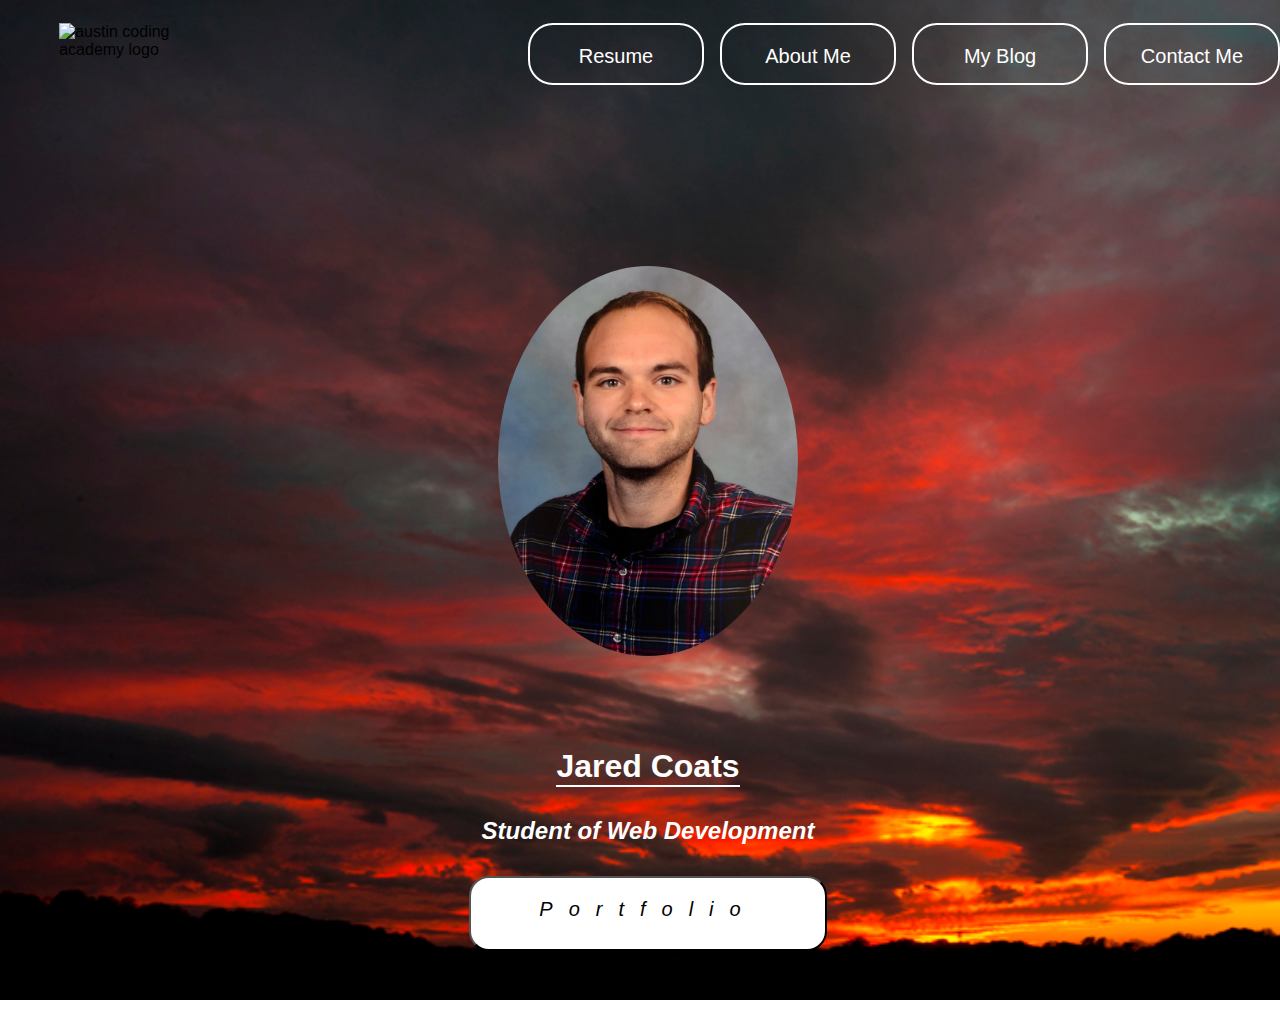
==== myPortfolio/index.html @ d68da70c "initial myPortfolio commit" ====
<!DOCTYPE html>
  <html lang="en">
  <head>
    <meta charset="UTF-8">
    <meta name="viewport" content="width=device-width, initial-scale=1.0">
    <meta http-equiv="X-UA-Compatible" content="ie=edge">
    <link rel="stylesheet" href="./style.css">
    <title>My Portfolio</title>
  </head>
    <body>
    <header>
        <img src="https://cdn.evbuc.com/eventlogos/188084824/acastandardcirclefullname.png" class="logo" alt="austin coding academy logo">
        <nav>
            <a class="has-border">Resume</a> 
            <a class="has-border">About Me</a> 
            <a class="has-border">My Blog</a> 
            <a class="has-border">Contact Me</a>
            </nav>
     </header>
     <main>
        <img src="./myProfilePic.jpg" id="profile-pic" alt="Head shot of Me">
        <h1>Jared Coats</h1>
        <h2>Student of Web Development</h2>
        <button id="portfolio">Portfolio</button>
        <a class="small-text" href="https://austincodingacademy.com/">© Austin Coding Academy</a>
     </main>
    </body>
  </html>
---- myPortfolio/style.css ----
body {
    font-family: Arial, Helvetica, sans-serif;
    background-image: url(./cloudy_sunset.jpg);
    background-repeat: no-repeat;
    background-size: 1600px 1000px;
    width: 100vw;
    height: 100vh;
  }
  /* What kind of selector is this? */
  .logo {
    width: 150px;
    height: 150px;
    margin: 3% 10%;
  }

  header {
    display: grid;
    grid-template-columns: 40% 60%;
    width: 100%;
  }

  main {
    height: auto;
    width: 100%;
    display: grid;
    grid-template-columns: 30% 40% 30%;
  }

  /* This is an element within an element selector */ 
  nav > a {
    margin: 2% 1% 3%;
    height: 10%;
    width: 20%;
    color: white;
    font-family: Arial, Helvetica, sans-serif;
    font-size: 20px;
    border-radius: 25px;
    background: transparent;
    padding: 20px;
    text-align: center;
    border: 2px solid white;
  }

  .has-border {
    border-radius: 25px;
    border: 2px solid white;
    background: none;
    padding: 20px;
  }

  nav {
    display: flex;
    justify-content: flex-end;
    width: 100%;
    padding-right: 2%;
  }
  /* This is an ID selector */
  #profile-pic {
    width: 300px;
    height: 390px;
    border-radius: 50%;
    margin: 15% auto;
    grid-column: 2/3;
  }

  h1 {
    color:white;
    grid-column: 2/3;
    margin: 3% auto;
    border-bottom: 2px solid white;
  }

  h2 {
    color: white;
    grid-column: 2/3;
    margin: 3% auto;
    font-style: italic;
  }

  .small-text {
    grid-column: 2/3;
    color: white;
    font-size: 10px;
    margin: 3% auto;
  }

  button {
    grid-column: 2/3;
    margin: 3% auto;
    width: 70%;
    height: 15%;
    font-family: Arial, Helvetica, sans-serif;
    font-size: 20px;
    border-radius: 20px;
    background: white;
    padding: 20px;
    padding-bottom: 10%;
    text-align: center;
    color:black;
    letter-spacing: 16px;
    font-style: italic;
  }
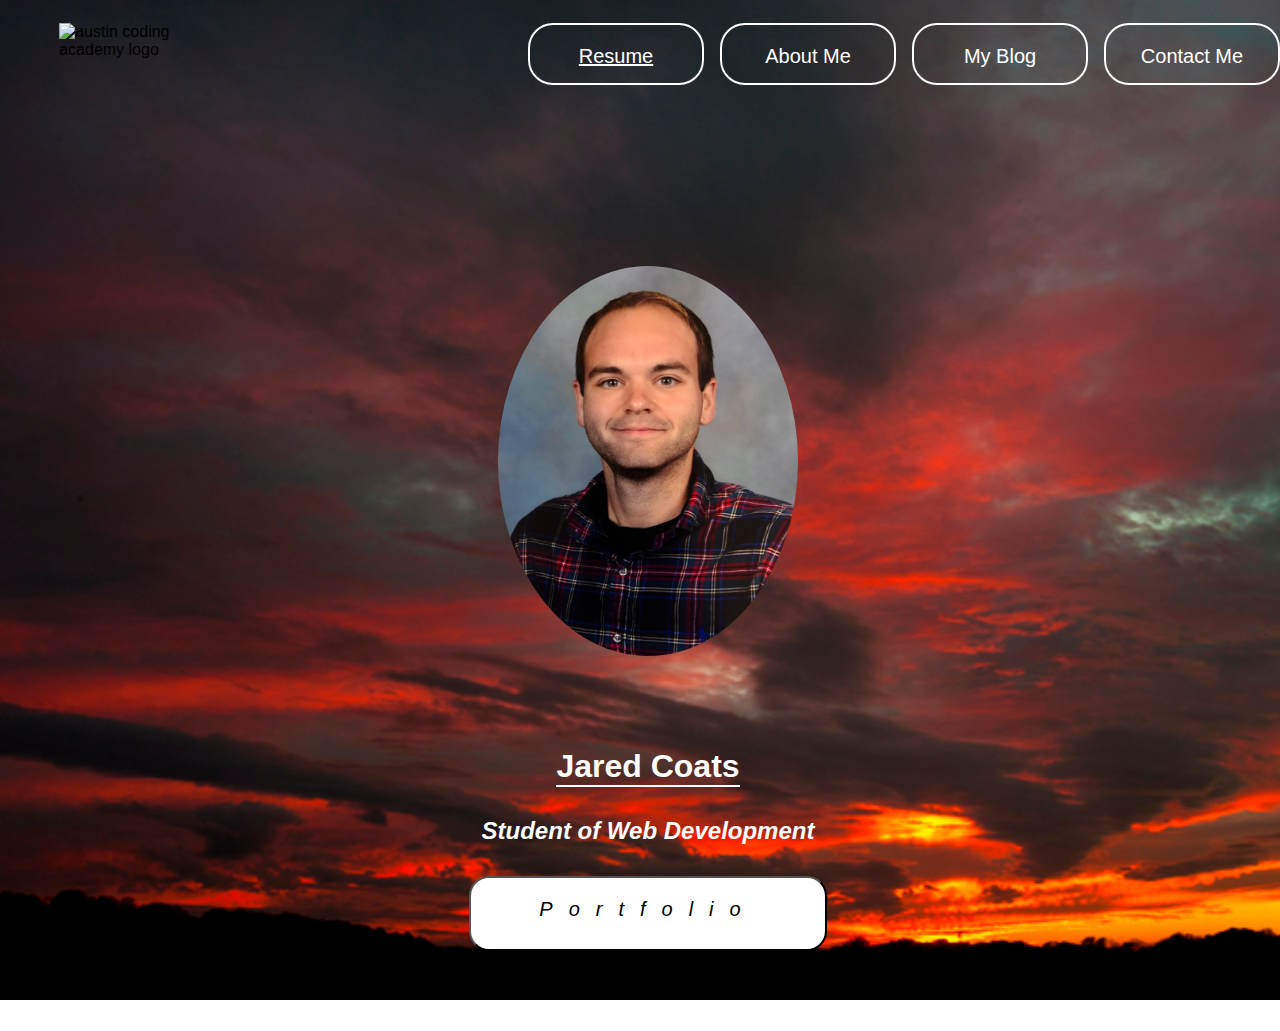
==== commit 83ce8d0d: "Add resume page" ====
--- a/myPortfolio/index.html
+++ b/myPortfolio/index.html
@@ -1,28 +1,28 @@
 <!DOCTYPE html>
-  <html lang="en">
-  <head>
-    <meta charset="UTF-8">
-    <meta name="viewport" content="width=device-width, initial-scale=1.0">
-    <meta http-equiv="X-UA-Compatible" content="ie=edge">
-    <link rel="stylesheet" href="./style.css">
-    <title>My Portfolio</title>
-  </head>
-    <body>
-    <header>
-        <img src="https://cdn.evbuc.com/eventlogos/188084824/acastandardcirclefullname.png" class="logo" alt="austin coding academy logo">
-        <nav>
-            <a class="has-border">Resume</a> 
-            <a class="has-border">About Me</a> 
-            <a class="has-border">My Blog</a> 
-            <a class="has-border">Contact Me</a>
-            </nav>
-     </header>
-     <main>
-        <img src="./myProfilePic.jpg" id="profile-pic" alt="Head shot of Me">
-        <h1>Jared Coats</h1>
-        <h2>Student of Web Development</h2>
-        <button id="portfolio">Portfolio</button>
-        <a class="small-text" href="https://austincodingacademy.com/">© Austin Coding Academy</a>
-     </main>
-    </body>
-  </html>+<html lang="en">
+<head>
+  <meta charset="UTF-8">
+  <meta name="viewport" content="width=device-width, initial-scale=1.0">
+  <meta http-equiv="X-UA-Compatible" content="ie=edge">
+  <link rel="stylesheet" href="./style.css">
+  <title>My Portfolio</title>
+</head>
+  <body>
+  <header>
+      <img src="https://cdn.evbuc.com/eventlogos/188084824/acastandardcirclefullname.png" class="logo" alt="austin coding academy logo">
+      <nav>
+          <a class="has-border" href="./resume.html">Resume</a> 
+          <a class="has-border">About Me</a> 
+          <a class="has-border">My Blog</a> 
+          <a class="has-border">Contact Me</a>
+          </nav>
+   </header>
+   <main>
+      <img src="./myProfilePic.jpg" id="profile-pic" alt="Head shot of Me">
+      <h1>Jared Coats</h1>
+      <h2>Student of Web Development</h2>
+      <button id="portfolio">Portfolio</button>
+      <a class="small-text" href="https://austincodingacademy.com/">© Austin Coding Academy</a>
+   </main>
+  </body>
+</html>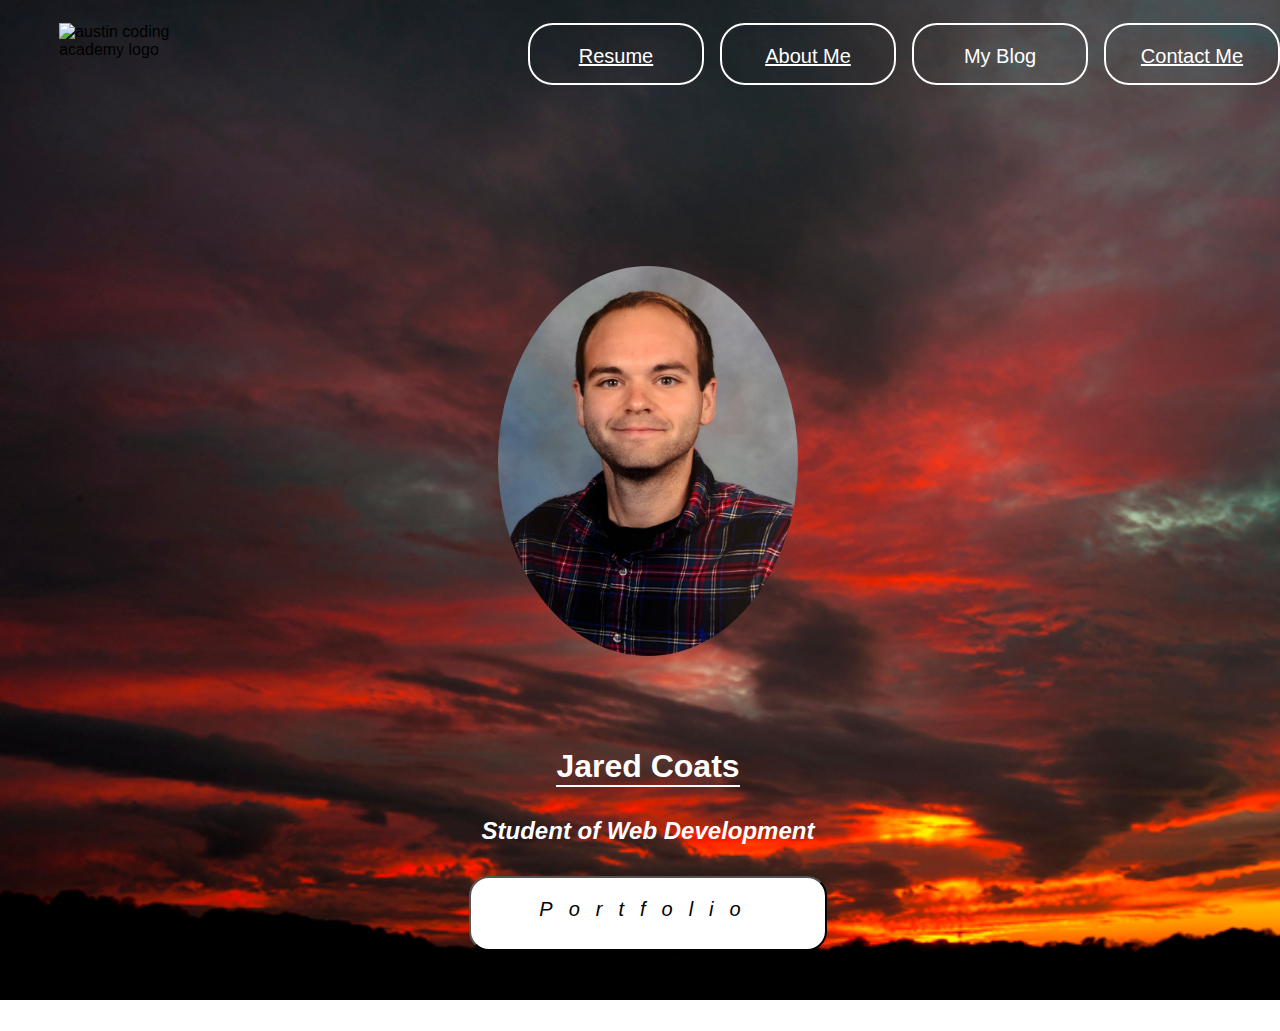
==== commit 010c7731: "MyPortfolio page additions" ====
--- a/myPortfolio/index.html
+++ b/myPortfolio/index.html
@@ -12,9 +12,9 @@
       <img src="https://cdn.evbuc.com/eventlogos/188084824/acastandardcirclefullname.png" class="logo" alt="austin coding academy logo">
       <nav>
           <a class="has-border" href="./resume.html">Resume</a> 
-          <a class="has-border">About Me</a> 
+          <a class="has-border" href="./aboutPage.html">About Me</a> 
           <a class="has-border">My Blog</a> 
-          <a class="has-border">Contact Me</a>
+          <a class="has-border" href="./contactMe.html">Contact Me</a>
           </nav>
    </header>
    <main>
